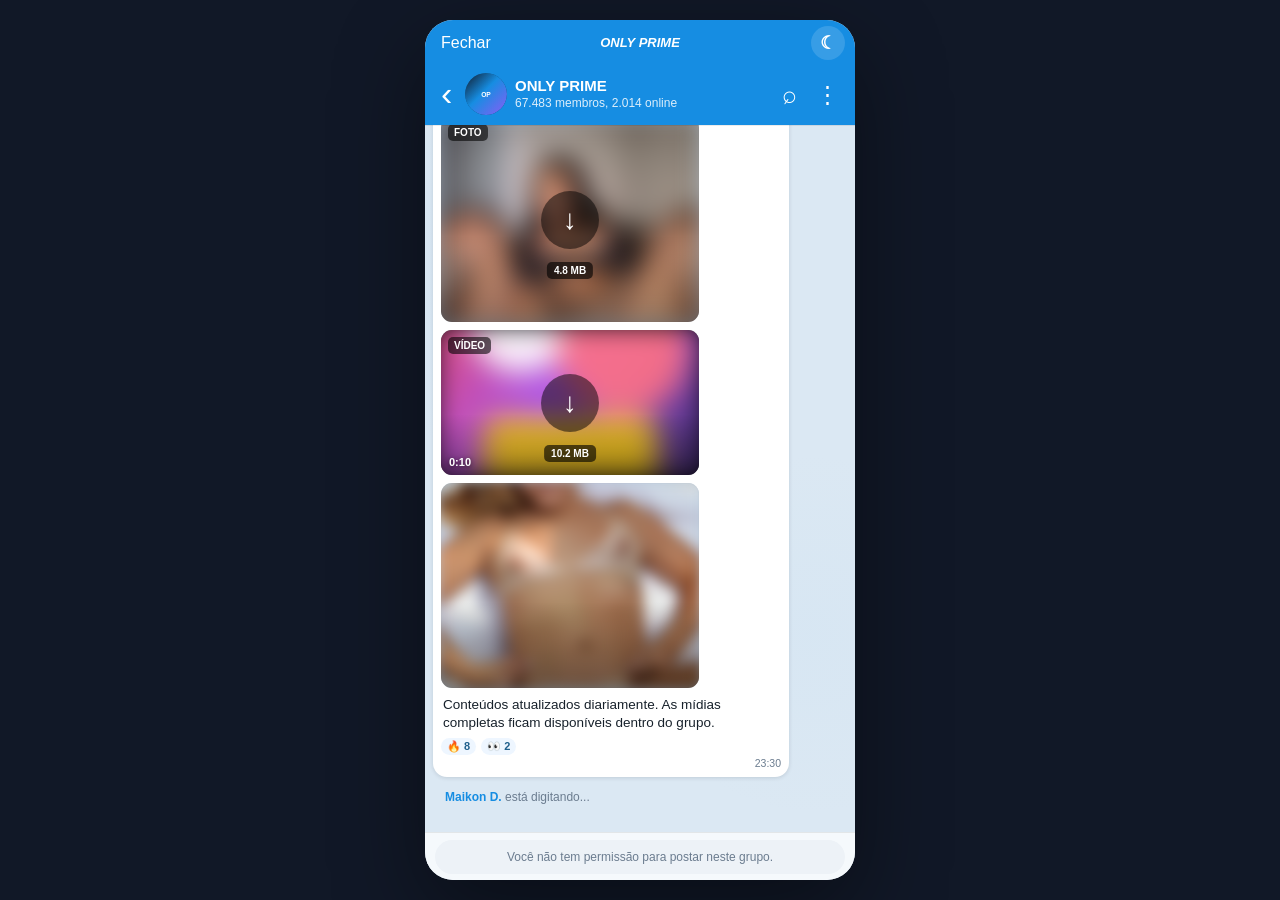
==== index.html @ c12d8aea "Initial ONLY PRIME mini app" ====
<!DOCTYPE html>
<html lang="pt-BR">
<head>
  <meta charset="UTF-8" />
  <meta name="viewport" content="width=device-width, initial-scale=1.0, maximum-scale=1.0, user-scalable=no" />
  <title>ONLY PRIME</title>
  <link rel="stylesheet" href="./styles.css" />
  <script src="https://telegram.org/js/telegram-web-app.js"></script>
</head>
<body>
  <main class="app">
    <header class="miniapp-top">
      <button type="button" class="mini-close">Fechar</button>
      <div class="mini-title" id="miniTitle">ONLY PRIME</div>
      <button type="button" class="theme-toggle" id="themeToggle" aria-label="Alternar tema">☾</button>
    </header>

    <header class="group-top">
      <button type="button" class="back-btn" aria-label="Voltar">‹</button>
      <img id="groupAvatar" class="group-avatar" alt="Avatar do grupo" />
      <div class="group-info">
        <strong id="groupName">ONLY PRIME</strong>
        <span><span id="memberCount">67.483</span> membros, <span id="onlineCount">2.014</span> online</span>
      </div>
      <button type="button" class="search-btn" aria-label="Pesquisar">⌕</button>
      <button type="button" class="group-menu" aria-label="Menu">⋮</button>
    </header>

    <section class="chat" id="chat">
      <div class="date-pill">Hoje</div>

      <article class="message first-message">
        <span class="msg-author" id="adminName">ADM 👑</span>
        <div id="mediaList" class="media-list"></div>
        <div class="msg-text caption" id="postCaption"></div>
        <div class="msg-reactions" id="postReactions"></div>
        <div class="msg-meta" id="postTime">12:48</div>
      </article>

      <section id="messages" class="messages" aria-live="polite"></section>

      <div id="typingLine" class="typing-line hidden">
        <span id="typingName">Maikon D.</span> está digitando...
      </div>
    </section>

    <footer class="locked-footer">
      <span>Você não tem permissão para postar neste grupo.</span>
    </footer>

    <div id="imageModal" class="modal hidden">
      <button id="closeModal" class="modal-close" type="button" aria-label="Fechar mídia">×</button>
      <img id="modalImage" alt="Mídia ampliada" />
      <video id="modalVideo" class="hidden" controls playsinline preload="metadata"></video>
    </div>

    <div id="toast" class="toast hidden">Mídia indisponível.</div>
  </main>

  <script src="./script.js"></script>
</body>
</html>
---- styles.css ----
* {
  box-sizing: border-box;
  -webkit-tap-highlight-color: transparent;
}

:root {
  --telegram-blue: #168de2;
  --page-bg: #dbe8f3;
  --bubble: #ffffff;
  --text: #17212b;
  --muted: #6b7c8f;
  --line: rgba(0,0,0,.08);
  --footer-bg: rgba(246, 249, 252, .98);
  --footer-pill: #edf2f7;
  --reaction-bg: #eef6ff;
  --reaction-text: #1f5f8b;
  --date-bg: rgba(82,100,120,.58);
}

body.dark {
  --telegram-blue: #17212b;
  --page-bg: #0e1621;
  --bubble: #182533;
  --text: #eef4ff;
  --muted: #8da2b8;
  --line: rgba(255,255,255,.08);
  --footer-bg: rgba(23,33,43,.98);
  --footer-pill: #0e1621;
  --reaction-bg: #24384c;
  --reaction-text: #8fd6ff;
  --date-bg: rgba(0,0,0,.36);
}

html, body {
  margin: 0;
  min-height: 100%;
  min-height: 100dvh;
  background: #111827;
  color: var(--text);
  font-family: -apple-system, BlinkMacSystemFont, "Segoe UI", Roboto, Arial, sans-serif;
  overscroll-behavior: none;
}

button, a { font: inherit; }
button { cursor: pointer; }

.app {
  width: min(100vw, 430px);
  min-height: 100vh;
  min-height: 100dvh;
  margin: 0 auto;
  overflow: hidden;
  position: relative;
  background: var(--page-bg);
  transition: background .2s ease, color .2s ease;
}

.miniapp-top {
  height: 45px;
  background: var(--telegram-blue);
  color: white;
  display: grid;
  grid-template-columns: 68px 1fr 68px;
  align-items: center;
  padding: 0 10px;
  position: sticky;
  top: 0;
  z-index: 30;
  transition: background .2s ease;
}

.mini-close, .theme-toggle, .back-btn, .search-btn, .group-menu {
  border: 0;
  background: transparent;
  color: white;
}

.mini-close { text-align: left; font-weight: 500; }

.mini-title {
  text-align: center;
  font-size: 13px;
  font-weight: 900;
  font-style: italic;
  white-space: nowrap;
  overflow: hidden;
  text-overflow: ellipsis;
}

.theme-toggle {
  justify-self: end;
  width: 34px;
  height: 34px;
  border-radius: 50%;
  background: rgba(255,255,255,.14);
  display: grid;
  place-items: center;
  font-size: 18px;
  font-weight: 900;
}

.group-top {
  height: 60px;
  background: var(--telegram-blue);
  color: white;
  display: flex;
  align-items: center;
  gap: 8px;
  padding: 7px 10px 9px;
  position: sticky;
  top: 45px;
  z-index: 25;
  box-shadow: 0 1px 0 rgba(0,0,0,.08);
  transition: background .2s ease;
}

.back-btn {
  font-size: 34px;
  line-height: 1;
  width: 22px;
  margin-top: -3px;
}

.group-avatar {
  width: 42px;
  height: 42px;
  border-radius: 50%;
  object-fit: cover;
  background: #0f5f9b;
}

.group-info { flex: 1; min-width: 0; display: grid; gap: 2px; }

.group-info strong {
  font-size: 15px;
  line-height: 1.1;
  white-space: nowrap;
  overflow: hidden;
  text-overflow: ellipsis;
}

.group-info span {
  font-size: 12px;
  color: rgba(255,255,255,.85);
  white-space: nowrap;
}

.search-btn { font-size: 25px; line-height: 1; transform: rotate(-10deg); }
.group-menu { font-size: 23px; }

.chat {
  height: calc(100vh - 45px - 60px - 48px);
  height: calc(100dvh - 45px - 60px - 48px);
  overflow-y: auto;
  padding: 10px 8px 18px;
  background:
    linear-gradient(rgba(219,232,243,.86), rgba(219,232,243,.86)),
    radial-gradient(circle at 10% 20%, rgba(22,141,226,.13), transparent 26%),
    radial-gradient(circle at 90% 72%, rgba(22,141,226,.13), transparent 28%);
  scroll-behavior: smooth;
  transition: background .2s ease;
}

body.dark .chat {
  background:
    radial-gradient(circle at 12% 18%, rgba(255,255,255,.04), transparent 24%),
    radial-gradient(circle at 86% 68%, rgba(255,255,255,.04), transparent 25%),
    var(--page-bg);
}

.date-pill {
  width: fit-content;
  margin: 0 auto 9px;
  padding: 5px 12px;
  border-radius: 999px;
  background: var(--date-bg);
  color: white;
  font-size: 12px;
  font-weight: 700;
}

.messages { display: grid; gap: 6px; }

.message {
  max-width: 86%;
  width: fit-content;
  background: var(--bubble);
  color: var(--text);
  border-radius: 14px;
  border-top-left-radius: 5px;
  padding: 7px 9px 5px;
  box-shadow: 0 1px 4px rgba(10, 25, 40, .13);
  animation: enter .22s ease both;
  margin-bottom: 7px;
  transition: background .2s ease, color .2s ease;
}

.first-message { padding: 8px; }

.msg-author {
  display: block;
  color: #168de2;
  font-weight: 900;
  font-size: 12px;
  margin-bottom: 4px;
}

body.dark .msg-author { color: #65bfff; }

.msg-text { font-size: 13.5px; line-height: 1.35; }
.caption { margin: 8px 2px 5px; }

.msg-meta {
  margin-top: 2px;
  text-align: right;
  color: var(--muted);
  font-size: 10.5px;
}

.msg-reactions {
  display: flex;
  gap: 5px;
  margin-top: 5px;
  flex-wrap: wrap;
}

.msg-reactions span {
  padding: 2px 6px;
  border-radius: 999px;
  background: var(--reaction-bg);
  color: var(--reaction-text);
  font-size: 11px;
  font-weight: 800;
}

.media-list { display: grid; gap: 8px; }

.media-card {
  width: min(258px, calc(100vw - 58px));
  border-radius: 11px;
  overflow: hidden;
  position: relative;
  background: #b7c9db;
  box-shadow: inset 0 0 0 1px rgba(0,0,0,.04);
}

.media-card.photo { height: 205px; }
.media-card.video { height: 230px; }
.media-card.playable-video,
.media-card.download-video {
  aspect-ratio: 16 / 9;
  height: auto;
  background: #05070a;
}

.media-card img, .media-card video {
  width: 100%;
  height: 100%;
  object-fit: cover;
  display: block;
}

.media-card.playable-video video {
  object-fit: contain;
}

/* Midia borrada */
.media-card.blurred img,
.media-card.blurred video {
  filter: blur(12px);
  transform: scale(1.05);
}

.media-card.blurred-photo img {
  filter: blur(6px);
  transform: scale(1.025);
}

.media-card::after {
  content: "";
  position: absolute;
  inset: 0;
  pointer-events: none;
  background: linear-gradient(to top, rgba(0,0,0,.36), transparent 42%);
}

.media-badge {
  position: absolute;
  top: 7px;
  left: 7px;
  z-index: 3;
  padding: 3px 6px;
  border-radius: 5px;
  background: rgba(0,0,0,.58);
  color: white;
  font-size: 10px;
  font-weight: 800;
}

.media-size {
  position: absolute;
  z-index: 3;
  left: 50%;
  top: calc(50% + 42px);
  transform: translateX(-50%);
  padding: 3px 7px;
  border-radius: 5px;
  background: rgba(0,0,0,.62);
  color: white;
  font-size: 10px;
  font-weight: 800;
}

.media-time {
  position: absolute;
  z-index: 3;
  left: 8px;
  bottom: 7px;
  color: white;
  font-size: 11px;
  font-weight: 800;
  text-shadow: 0 1px 4px rgba(0,0,0,.6);
}

.media-center-btn {
  position: absolute;
  z-index: 4;
  inset: 0;
  margin: auto;
  width: 58px;
  height: 58px;
  border-radius: 50%;
  border: 0;
  background: rgba(0,0,0,.50);
  color: white;
  display: grid;
  place-items: center;
  text-decoration: none;
  font-size: 28px;
  line-height: 1;
  font-weight: 900;
  backdrop-filter: blur(2px);
}

.play-icon { padding-left: 4px; }

.typing-line {
  width: fit-content;
  max-width: 88%;
  margin: 2px 0 6px 4px;
  padding: 4px 8px;
  color: var(--muted);
  font-size: 12px;
  font-weight: 500;
}

.typing-line span { color: #168de2; font-weight: 800; }
body.dark .typing-line span { color: #65bfff; }

.hidden { display: none !important; }

.locked-footer {
  height: 48px;
  padding: 7px 10px;
  display: grid;
  place-items: center;
  background: var(--footer-bg);
  border-top: 1px solid var(--line);
  position: sticky;
  bottom: 0;
  z-index: 20;
}

.locked-footer span {
  width: 100%;
  padding: 10px 12px;
  border-radius: 999px;
  background: var(--footer-pill);
  color: var(--muted);
  text-align: center;
  font-size: 12px;
}

.modal {
  position: fixed;
  inset: 0;
  z-index: 99;
  background: rgba(0,0,0,.92);
  display: grid;
  place-items: center;
  padding: 20px;
}

.modal img,
.modal video {
  max-width: min(94vw, 430px);
  max-height: 88vh;
  border-radius: 12px;
  object-fit: contain;
}

.modal video {
  width: min(94vw, 430px);
  background: #05070a;
}

.modal-close {
  position: fixed;
  top: 14px;
  right: 16px;
  border: 0;
  background: rgba(255,255,255,.16);
  color: white;
  width: 42px;
  height: 42px;
  border-radius: 50%;
  font-size: 30px;
  line-height: 1;
}

.toast {
  position: fixed;
  left: 50%;
  bottom: 66px;
  transform: translateX(-50%);
  width: min(360px, calc(100vw - 28px));
  z-index: 120;
  background: rgba(15, 23, 42, .92);
  color: white;
  padding: 12px 14px;
  border-radius: 14px;
  text-align: center;
  font-size: 13px;
  box-shadow: 0 14px 40px rgba(0,0,0,.28);
}

.update-admin { border-left: 3px solid #168de2; }

@keyframes enter {
  from { opacity: 0; transform: translateY(8px) scale(.985); }
  to { opacity: 1; transform: translateY(0) scale(1); }
}

@media (min-width: 700px) {
  body { padding: 20px 0; }
  .app {
    min-height: 860px;
    max-height: 860px;
    border-radius: 28px;
    box-shadow: 0 30px 90px rgba(0,0,0,.42);
  }
  .chat { height: 707px; }
}
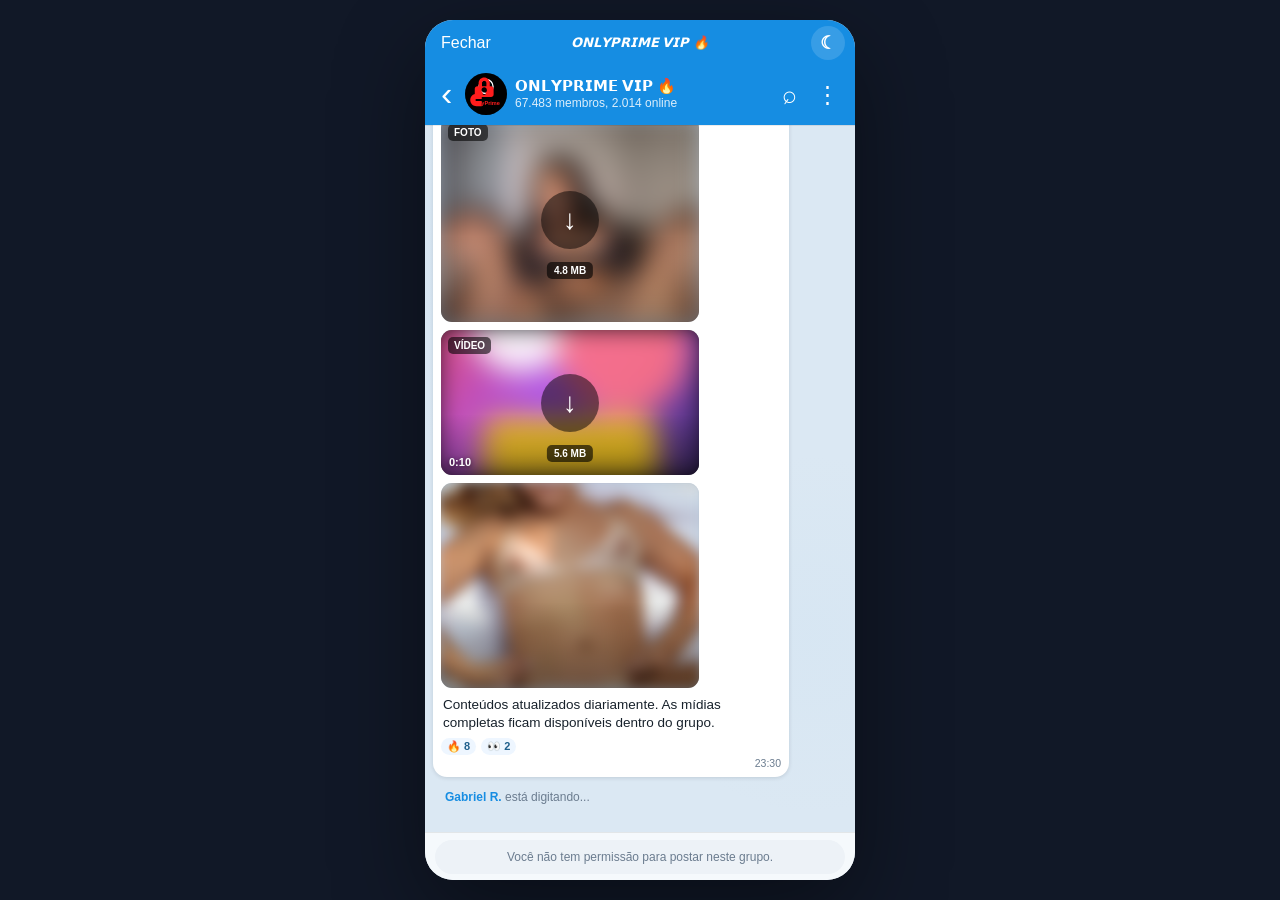
==== commit e7e81c8d: "Update branding and video size" ====
--- a/index.html
+++ b/index.html
@@ -3,7 +3,7 @@
 <head>
   <meta charset="UTF-8" />
   <meta name="viewport" content="width=device-width, initial-scale=1.0, maximum-scale=1.0, user-scalable=no" />
-  <title>ONLY PRIME</title>
+  <title>𝗢𝗡𝗟𝗬𝗣𝗥𝗜𝗠𝗘 𝗩𝗜𝗣 🔥</title>
   <link rel="stylesheet" href="./styles.css" />
   <script src="https://telegram.org/js/telegram-web-app.js"></script>
 </head>
@@ -11,7 +11,7 @@
   <main class="app">
     <header class="miniapp-top">
       <button type="button" class="mini-close">Fechar</button>
-      <div class="mini-title" id="miniTitle">ONLY PRIME</div>
+      <div class="mini-title" id="miniTitle">𝗢𝗡𝗟𝗬𝗣𝗥𝗜𝗠𝗘 𝗩𝗜𝗣 🔥</div>
       <button type="button" class="theme-toggle" id="themeToggle" aria-label="Alternar tema">☾</button>
     </header>
 
@@ -19,7 +19,7 @@
       <button type="button" class="back-btn" aria-label="Voltar">‹</button>
       <img id="groupAvatar" class="group-avatar" alt="Avatar do grupo" />
       <div class="group-info">
-        <strong id="groupName">ONLY PRIME</strong>
+        <strong id="groupName">𝗢𝗡𝗟𝗬𝗣𝗥𝗜𝗠𝗘 𝗩𝗜𝗣 🔥</strong>
         <span><span id="memberCount">67.483</span> membros, <span id="onlineCount">2.014</span> online</span>
       </div>
       <button type="button" class="search-btn" aria-label="Pesquisar">⌕</button>
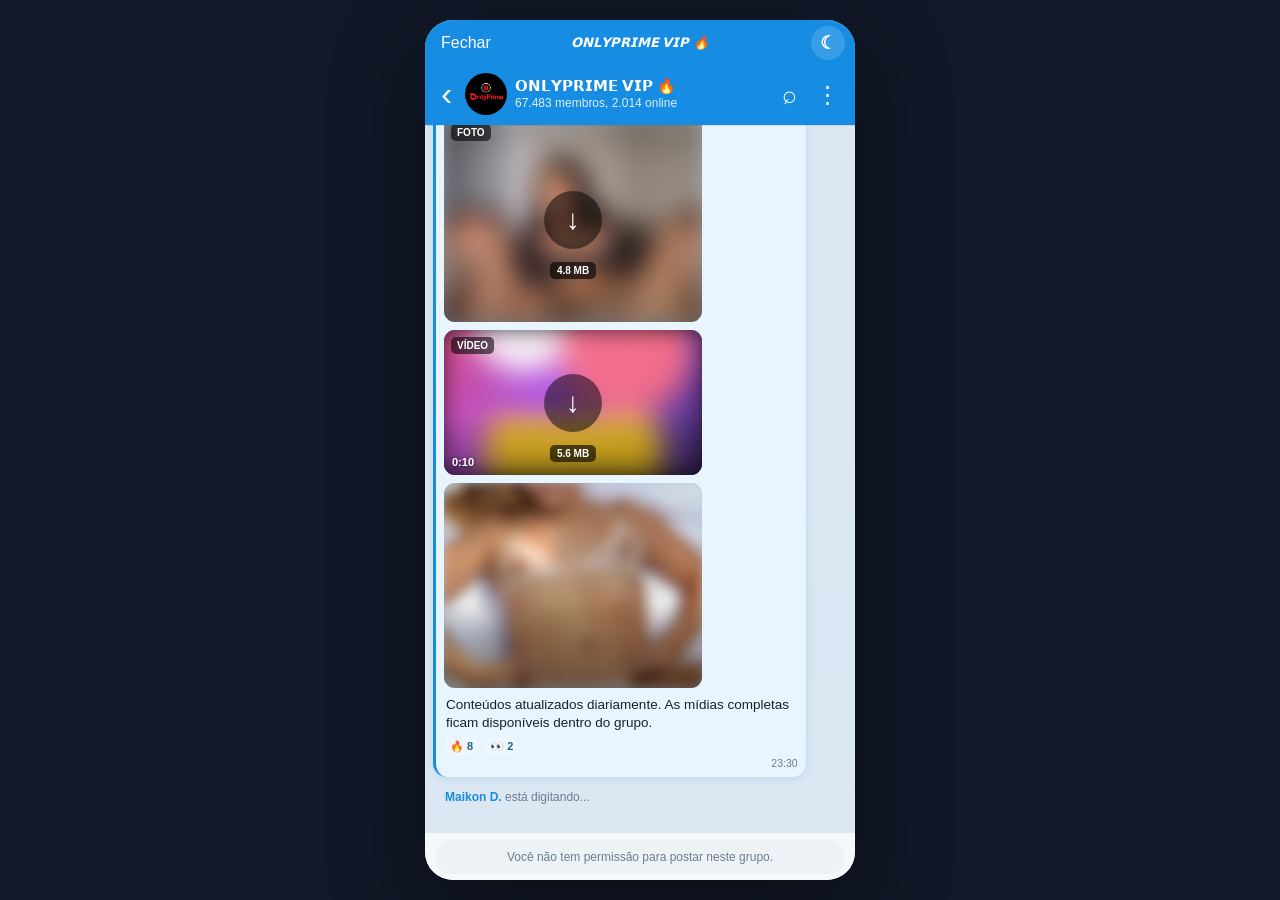
==== commit b0f75632: "Highlight admin messages and add final album" ====
--- a/index.html
+++ b/index.html
@@ -29,7 +29,7 @@
     <section class="chat" id="chat">
       <div class="date-pill">Hoje</div>
 
-      <article class="message first-message">
+      <article class="message first-message admin-message">
         <span class="msg-author" id="adminName">ADM 👑</span>
         <div id="mediaList" class="media-list"></div>
         <div class="msg-text caption" id="postCaption"></div>
--- a/styles.css
+++ b/styles.css
@@ -195,6 +195,19 @@
   transition: background .2s ease, color .2s ease;
 }
 
+.message.admin-message {
+  max-width: 90%;
+  background: #e8f5ff;
+  border-left: 3px solid #168de2;
+  box-shadow: 0 2px 8px rgba(22, 141, 226, .16);
+}
+
+body.dark .message.admin-message {
+  background: #1b3145;
+  border-left-color: #65bfff;
+  box-shadow: 0 2px 10px rgba(0, 0, 0, .22);
+}
+
 .first-message { padding: 8px; }
 
 .msg-author {
@@ -231,6 +244,72 @@
   color: var(--reaction-text);
   font-size: 11px;
   font-weight: 800;
+}
+
+.album-message {
+  width: min(342px, calc(100vw - 46px));
+  padding: 8px;
+}
+
+.album-card {
+  width: 100%;
+  margin-top: 8px;
+  overflow: hidden;
+  border-radius: 7px;
+  background: #132536;
+  box-shadow: inset 0 0 0 1px rgba(255,255,255,.08);
+}
+
+.album-title {
+  padding: 7px 9px 5px;
+  color: #d7a15e;
+  font-size: 12px;
+  font-weight: 900;
+  letter-spacing: .2px;
+  line-height: 1;
+}
+
+.album-grid {
+  display: grid;
+  grid-template-columns: repeat(3, 1fr);
+  gap: 3px;
+  padding: 0 3px;
+}
+
+.album-tile {
+  display: block;
+  aspect-ratio: 1 / 1.18;
+  min-width: 0;
+  overflow: hidden;
+  border: 0;
+  border-radius: 2px;
+  padding: 0;
+  background: #0b121a;
+}
+
+.album-tile img {
+  width: 100%;
+  height: 100%;
+  display: block;
+  object-fit: cover;
+  filter: blur(4px);
+  transform: scale(1.025);
+}
+
+.album-footer {
+  display: flex;
+  justify-content: space-between;
+  align-items: center;
+  gap: 8px;
+  padding: 6px 9px 7px;
+  color: rgba(255,255,255,.88);
+  font-size: 11px;
+  line-height: 1.1;
+}
+
+.album-footer span:last-child {
+  color: rgba(255,255,255,.58);
+  white-space: nowrap;
 }
 
 .media-list { display: grid; gap: 8px; }
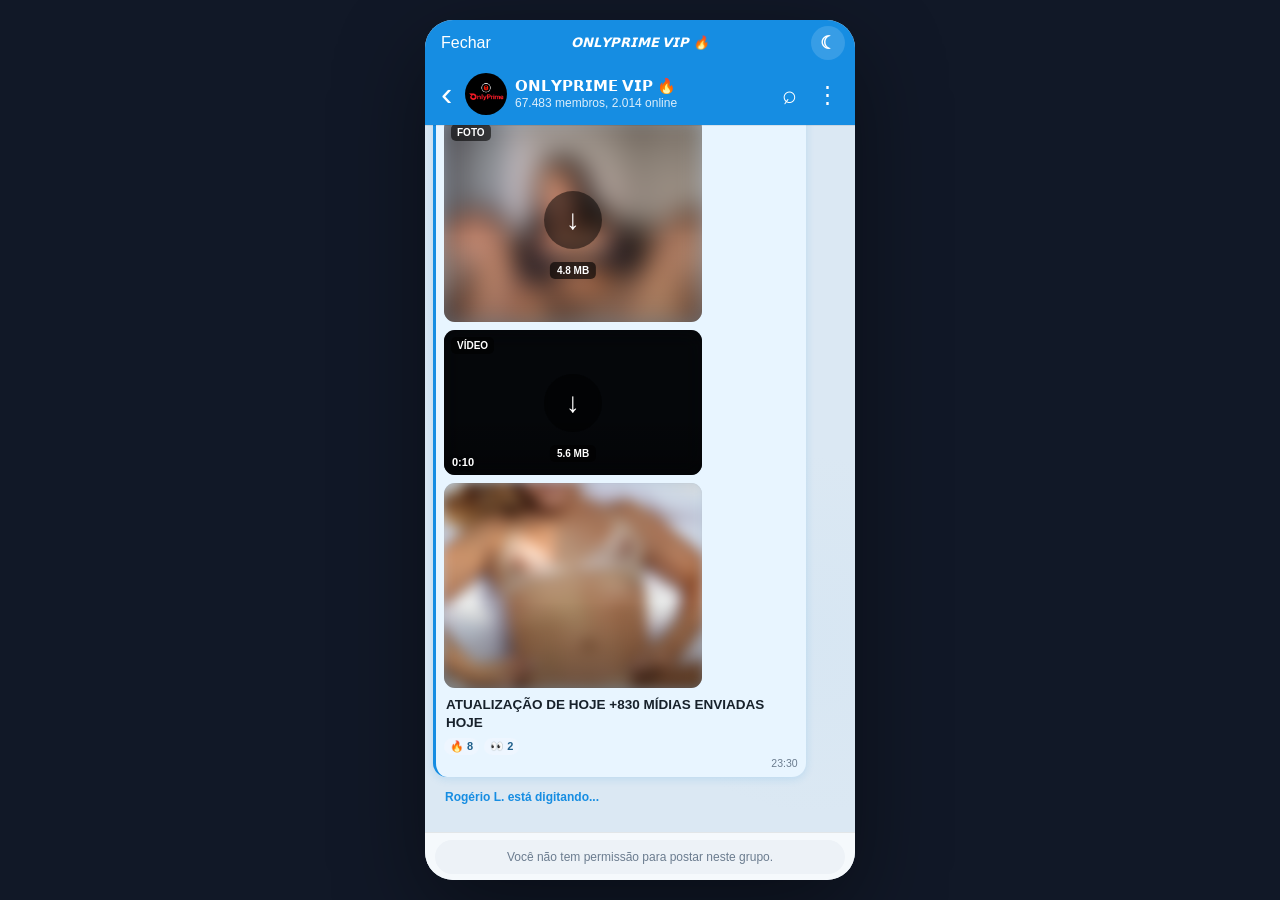
==== commit 7b287d5c: "ajustes no preview do grupo com novas midias" ====
--- a/index.html
+++ b/index.html
@@ -40,7 +40,7 @@
       <section id="messages" class="messages" aria-live="polite"></section>
 
       <div id="typingLine" class="typing-line hidden">
-        <span id="typingName">Maikon D.</span> está digitando...
+        <span id="typingName">Maikon D.</span> <span id="typingVerb">está digitando...</span>
       </div>
     </section>
 
--- a/styles.css
+++ b/styles.css
@@ -221,7 +221,7 @@
 body.dark .msg-author { color: #65bfff; }
 
 .msg-text { font-size: 13.5px; line-height: 1.35; }
-.caption { margin: 8px 2px 5px; }
+.caption { margin: 8px 2px 5px; font-weight: 900; }
 
 .msg-meta {
   margin-top: 2px;
@@ -271,29 +271,94 @@
 
 .album-grid {
   display: grid;
-  grid-template-columns: repeat(3, 1fr);
   gap: 3px;
   padding: 0 3px;
 }
 
+.album-grid[data-count="1"] {
+  grid-template-columns: 1fr;
+  grid-template-rows: 1fr;
+  height: 230px;
+}
+
+.album-grid[data-count="2"] {
+  grid-template-columns: repeat(2, 1fr);
+  grid-template-rows: 1fr;
+  height: 168px;
+}
+
+.album-grid[data-count="3"] {
+  grid-template-columns: 2fr 1fr;
+  grid-template-rows: repeat(2, 1fr);
+  height: 220px;
+}
+
+.album-grid[data-count="3"] .album-tile:nth-child(1) { grid-column: 1; grid-row: 1 / 3; }
+.album-grid[data-count="3"] .album-tile:nth-child(2) { grid-column: 2; grid-row: 1; }
+.album-grid[data-count="3"] .album-tile:nth-child(3) { grid-column: 2; grid-row: 2; }
+
+.album-grid[data-count="4"] {
+  grid-template-columns: repeat(2, 1fr);
+  grid-template-rows: repeat(2, 1fr);
+  height: 220px;
+}
+
+.album-grid[data-count="5"] {
+  grid-template-columns: repeat(6, 1fr);
+  grid-template-rows: repeat(2, 1fr);
+  height: 220px;
+}
+
+.album-grid[data-count="5"] .album-tile:nth-child(1) { grid-column: 1 / 4; grid-row: 1; }
+.album-grid[data-count="5"] .album-tile:nth-child(2) { grid-column: 4 / 7; grid-row: 1; }
+.album-grid[data-count="5"] .album-tile:nth-child(3) { grid-column: 1 / 3; grid-row: 2; }
+.album-grid[data-count="5"] .album-tile:nth-child(4) { grid-column: 3 / 5; grid-row: 2; }
+.album-grid[data-count="5"] .album-tile:nth-child(5) { grid-column: 5 / 7; grid-row: 2; }
+
+.album-grid[data-count="6"] {
+  grid-template-columns: repeat(3, 1fr);
+  grid-template-rows: repeat(2, 1fr);
+  height: 220px;
+}
+
+.album-grid:not([data-count="1"]):not([data-count="2"]):not([data-count="3"]):not([data-count="4"]):not([data-count="5"]):not([data-count="6"]) {
+  grid-template-columns: repeat(3, 1fr);
+  grid-auto-rows: 105px;
+}
+
 .album-tile {
   display: block;
-  aspect-ratio: 1 / 1.18;
+  position: relative;
   min-width: 0;
   overflow: hidden;
-  border: 0;
   border-radius: 2px;
-  padding: 0;
   background: #0b121a;
-}
-
-.album-tile img {
+  cursor: default;
+}
+
+.album-tile img,
+.album-tile video {
   width: 100%;
   height: 100%;
   display: block;
   object-fit: cover;
   filter: blur(4px);
   transform: scale(1.025);
+}
+
+.album-tile-play {
+  position: absolute;
+  inset: 0;
+  margin: auto;
+  width: 26px;
+  height: 26px;
+  border-radius: 50%;
+  background: rgba(0,0,0,.45);
+  color: white;
+  display: grid;
+  place-items: center;
+  font-size: 11px;
+  pointer-events: none;
 }
 
 .album-footer {
@@ -341,6 +406,11 @@
 
 .media-card.playable-video video {
   object-fit: contain;
+}
+
+.media-card.download-video video {
+  object-fit: contain;
+  background: #05070a;
 }
 
 /* Midia borrada */
